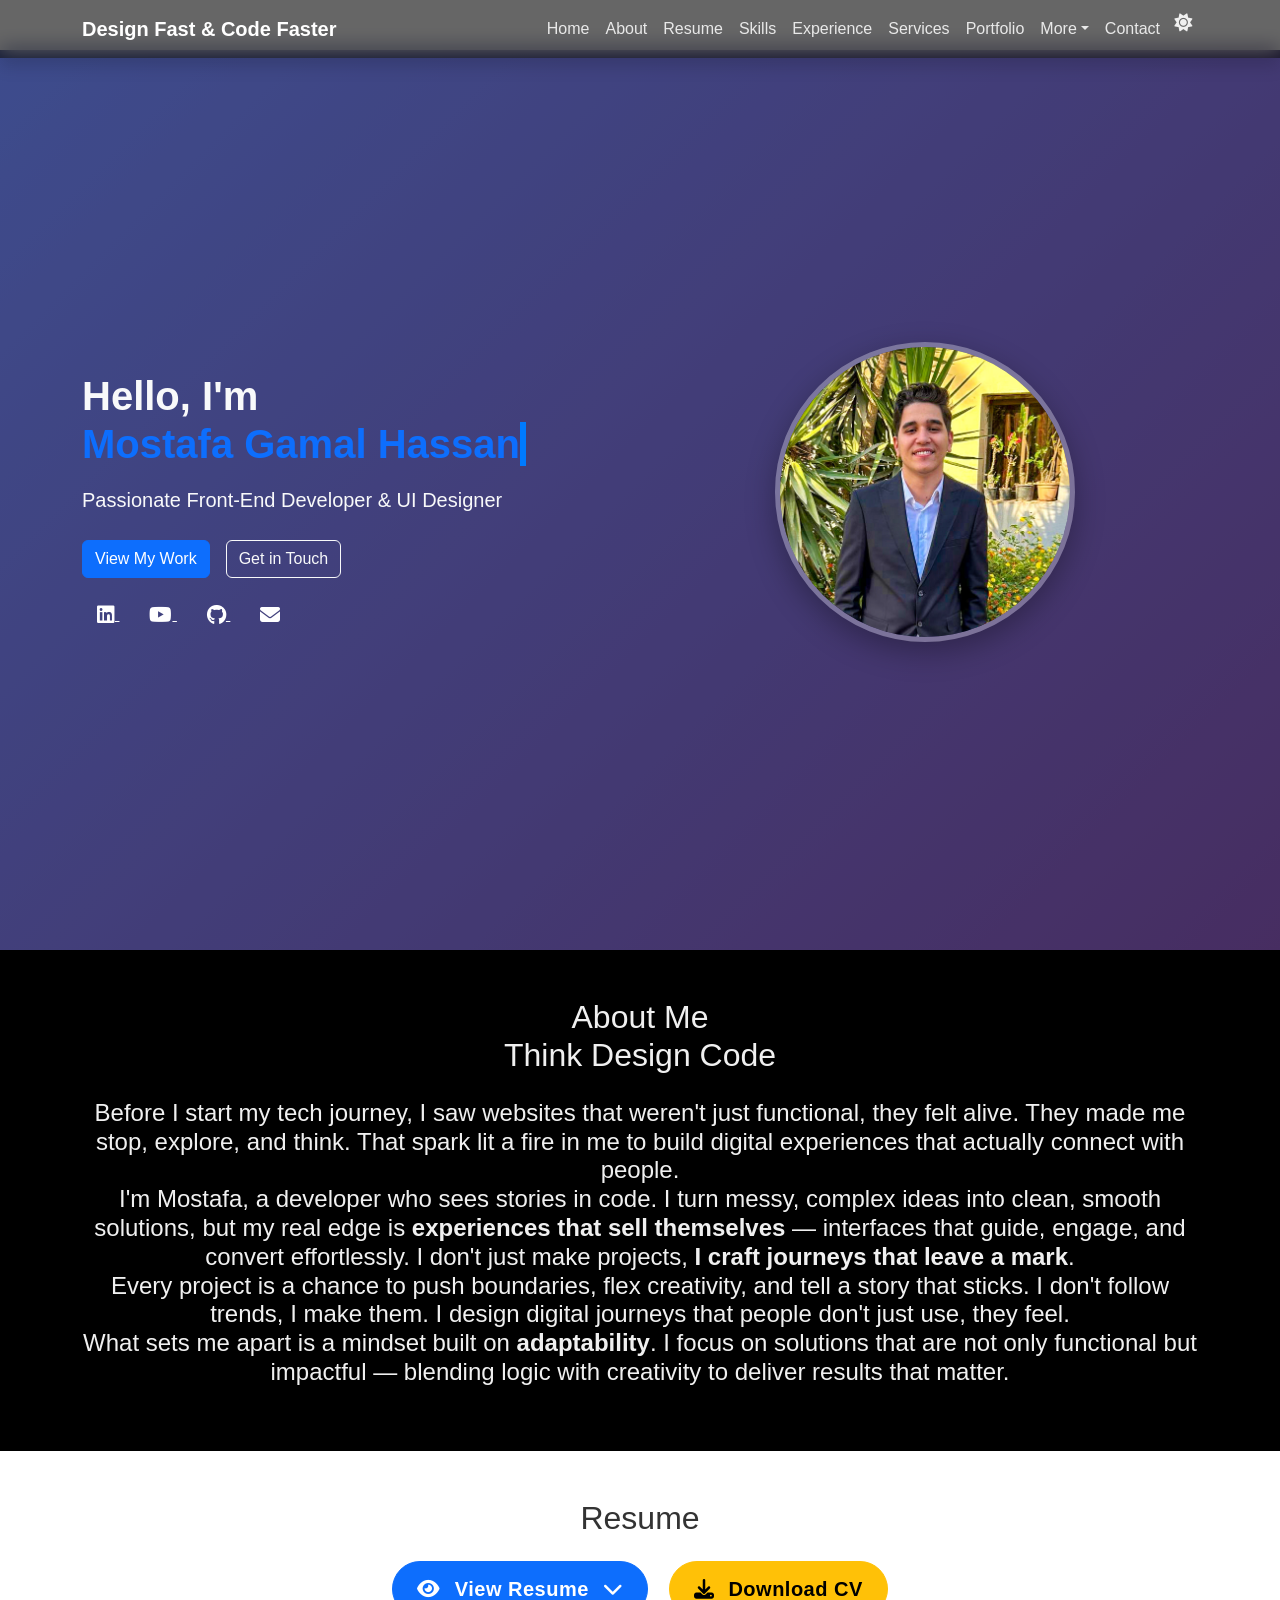
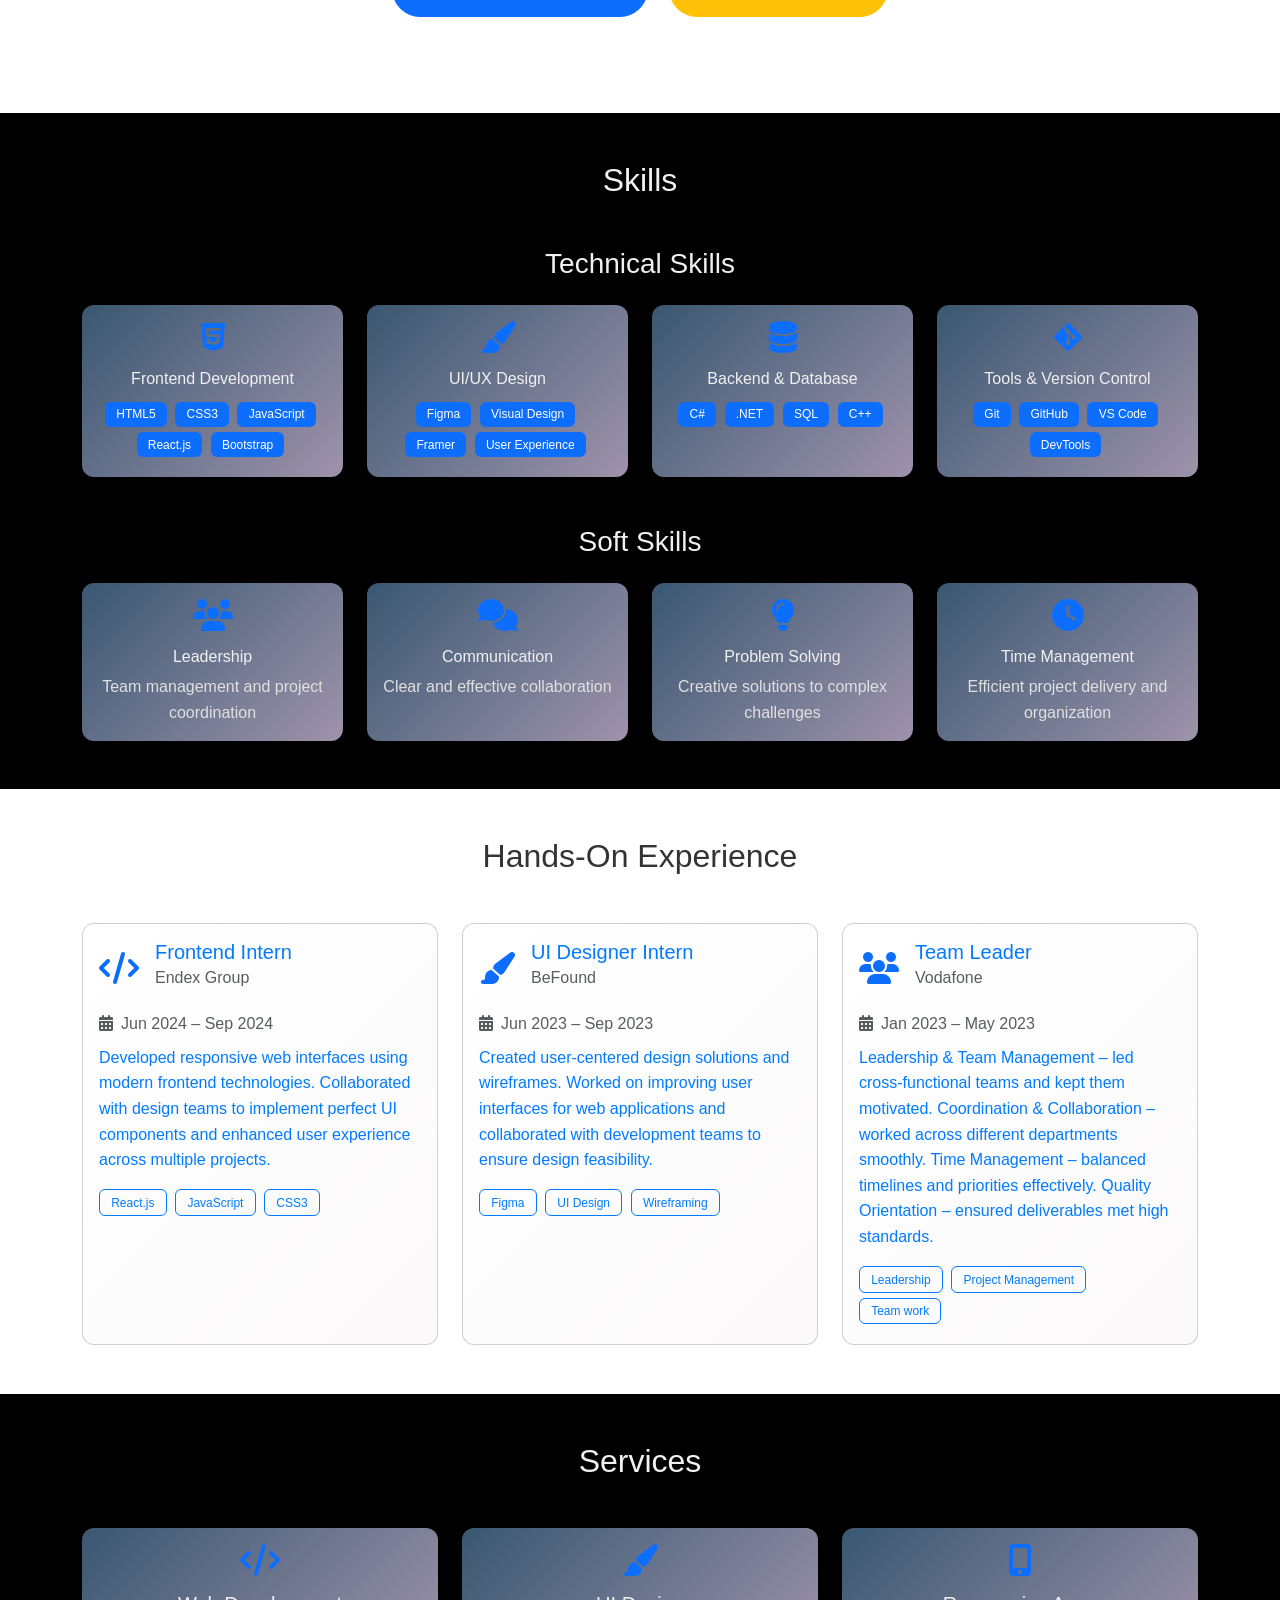
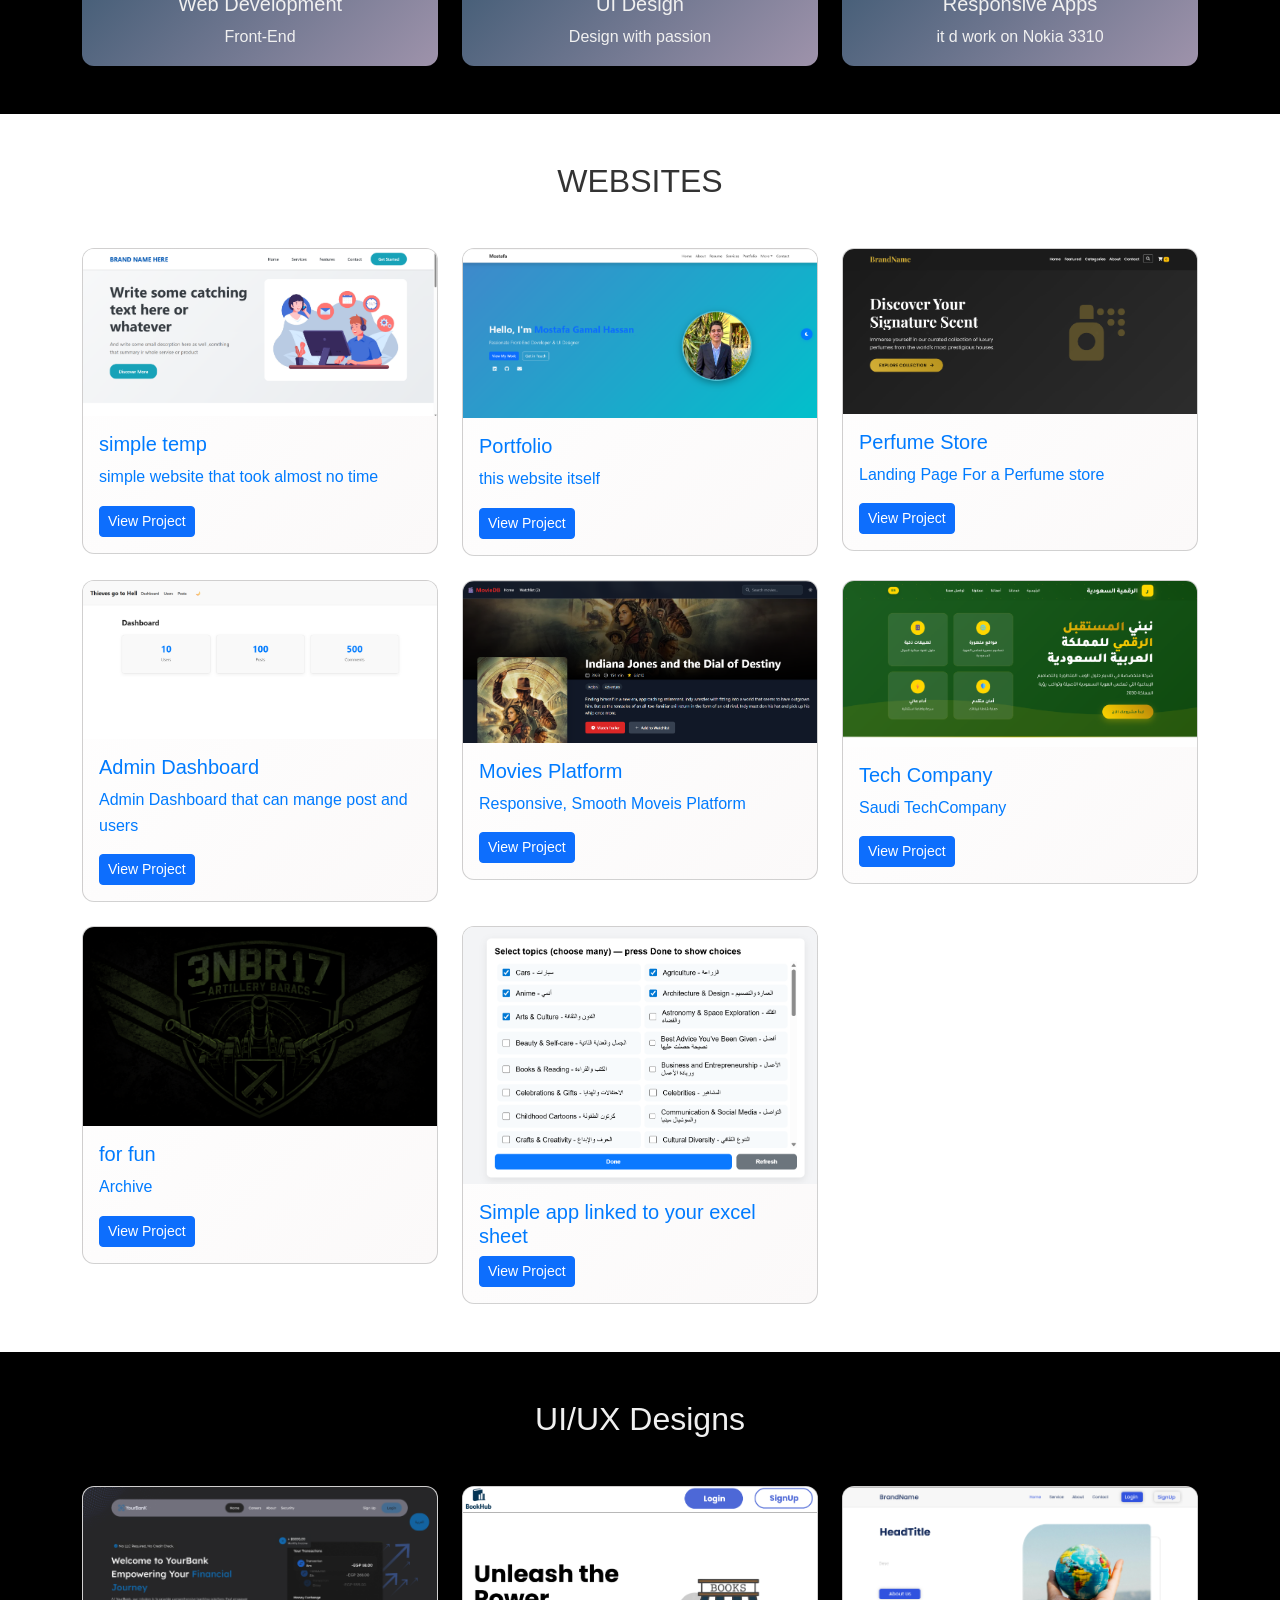
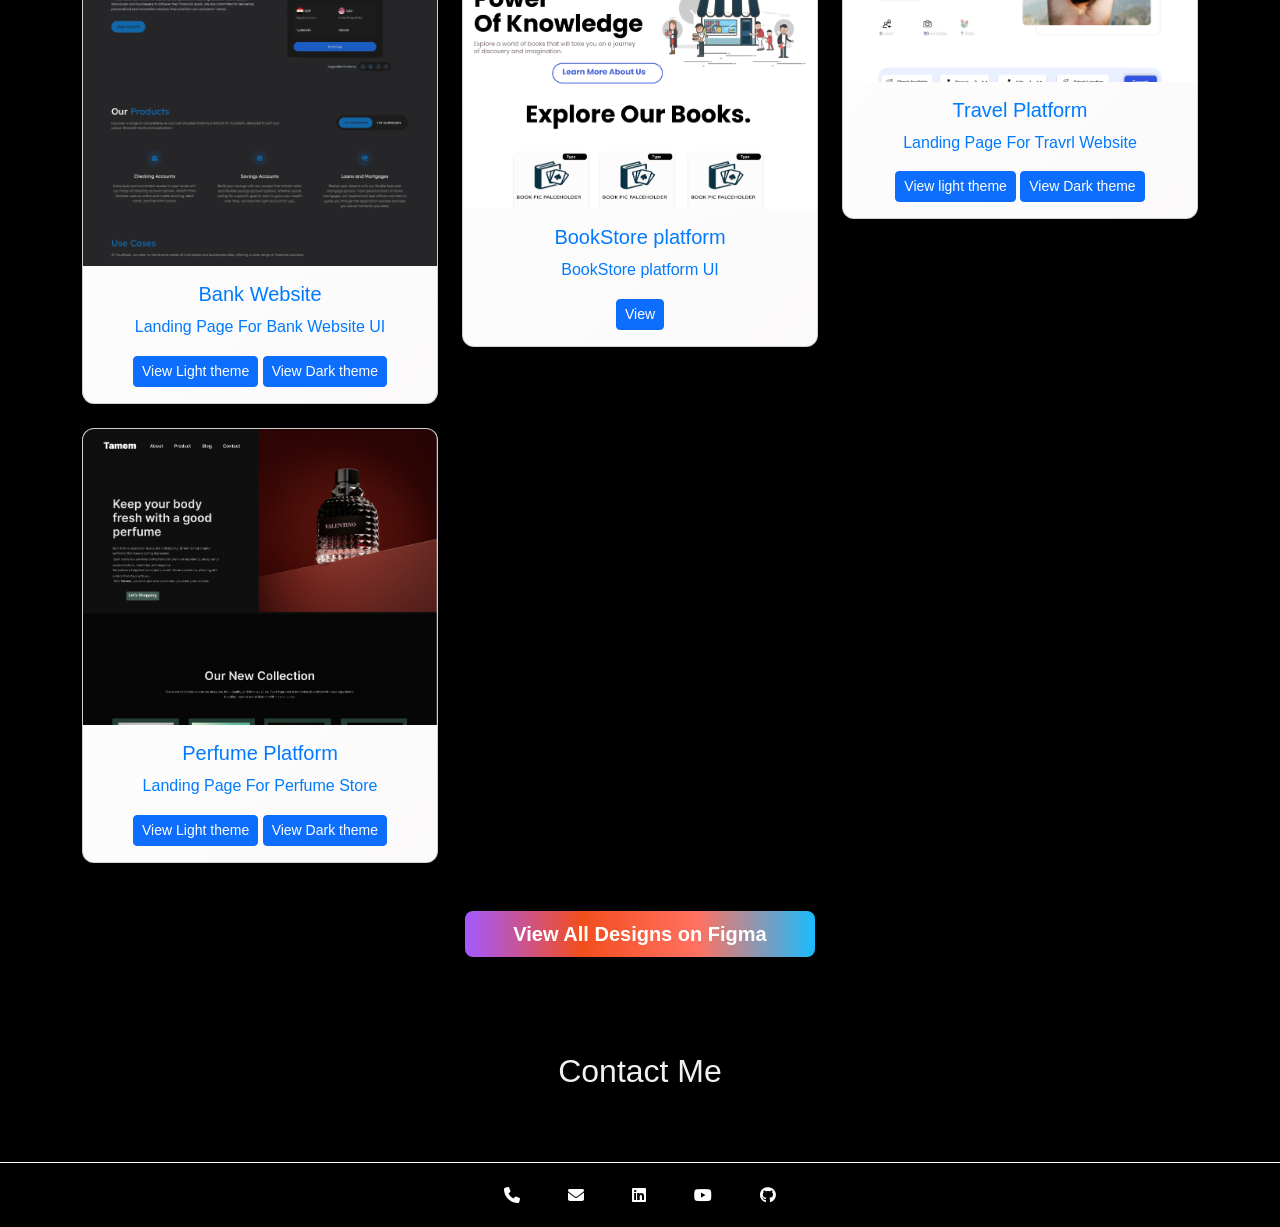
==== Mostafa-Jamal-Protofolio-main/index.html @ 3e289446 "reupload the proj" ====
<!DOCTYPE html>
<html lang="en">
<head>
  <meta charset="UTF-8" />
  <meta name="viewport" content="width=device-width, initial-scale=1" />
  <title>Mostafa Gamal Hassan - Portfolio</title>
  <!-- Bootstrap CSS -->
  <link
    href="https://cdn.jsdelivr.net/npm/bootstrap@5.3.2/dist/css/bootstrap.min.css" rel="stylesheet"/>
  <!-- Font Awesome for icons -->
  <link
    href="https://cdnjs.cloudflare.com/ajax/libs/font-awesome/6.5.0/css/all.min.css" rel="stylesheet"/>
  <link rel="stylesheet" href="style.css">
</head>


<body data-bs-spy="scroll" data-bs-target="#navbar" data-bs-offset="70" data-theme="dark">
  
  
  <!-- Navbar -->
<nav id="navbar" class="navbar navbar-expand-lg navbar-dark bg-dark fixed-top shadow">
    <div class="container">
      <a class="navbar-brand fw-bold" href="#home">Design Fast & Code Faster</a>
      <button class="navbar-toggler" type="button" data-bs-toggle="collapse" data-bs-target="#navmenu">
        <span class="navbar-toggler-icon"></span>
      </button>
      <div class="collapse navbar-collapse" id="navmenu">
        <ul class="navbar-nav ms-auto">
          <li class="nav-item"><a href="#home" class="nav-link">Home</a></li>
          <li class="nav-item"><a href="#about" class="nav-link">About</a></li>
          <li class="nav-item"><a href="#resume" class="nav-link">Resume</a></li>
          <li class="nav-item"><a href="#skills" class="nav-link">Skills</a></li>
          <li class="nav-item"><a href="#experience" class="nav-link">Experience</a></li>
          <li class="nav-item"><a href="#services" class="nav-link">Services</a></li>
          <li class="nav-item"><a href="#portfolio" class="nav-link">Portfolio</a></li>
          <li class="nav-item dropdown">
            <a class="nav-link dropdown-toggle" href="#" id="dropdownMenu" role="button" data-bs-toggle="dropdown">More</a>
            <ul class="dropdown-menu">
              <li><a class="dropdown-item" href="#">Blog</a></li>
              <li><a class="dropdown-item" href="#">Achievements</a></li>
              <li><a class="dropdown-item" href="#">Other</a></li>
            </ul>
          </li>
          <li class="nav-item"><a href="#contact" class="nav-link">Contact</a></li>
          <li class="nav-item">
            <button class="theme-toggle" id="themeToggle" aria-label="Toggle theme">
              <i class="fas fa-sun" id="themeIcon"></i>
            </button>
          </li>
        </ul>
      </div>
    </div>
  </nav>



  <!-- Hero Section -->
  <section id="home" class="d-flex align-items-center text-light hero">
    <div class="container">
      <div class="row align-items-center">
        <div class="col-lg-6 order-lg-1 order-2">
          <h1 class="fw-bold mb-3">
            Hello, I'm <span class="text-primary typewriter">Mostafa Gamal Hassan</span>
          </h1>
          <p class="lead typewriter-subtitle">Passionate Front-End Developer & UI Designer</p>
          <div class="d-flex gap-3 my-4 hero-buttons">
            <a href="#portfolio" class="btn btn-primary">View My Work</a>
            <a href="#contact" class="btn btn-outline-light">Get in Touch</a>
          </div>
          <div class="social-icons">
            <a href="https://www.linkedin.com/in/mostafa-jamal-hassan" target="_blank">
              <i class="fab fa-linkedin fa-lg"></i>
            </a>
            <a href="https://www.youtube.com/playlist?list=PLK8OQ6pk6Mn3rlcYsz8tOrpyJz4BTNKhA" target="_blank">
              <i class="fab fa-youtube fa-lg"></i>
            </a>
            <a href="https://github.com/mostafa7517" target="_blank">
              <i class="fab fa-github fa-lg"></i>
            </a>
            <a href="https://outlook.live.com/mail/0/?deeplink=mail%2F0%2F%3Fnlp%3D0" target="_blank">
              <i class="fas fa-envelope fa-lg"></i>
            </a>
          </div>
        </div>
        <div class="col-lg-6 order-lg-2 order-1 text-center">
          <img src="img/me.jpg" alt="Profile Photo" class="rounded-circle mb-3 profile-img" />
        </div>
      </div>
    </div>
  </section>



  <!-- About Section -->
  <section id="about" class="py-5 bg-dark text-light">
    <div class="container">
      <h2 class="text-center mb-4 fade-in animate-text">About Me<br>Think Design Code</h2>
      <div class="text-center fade-in animate-text stagger-2">
        <p><h4>
          Before I start my tech journey, I saw websites that weren't just functional, they felt alive. They made me stop, explore, and think. That spark lit a fire in me to build digital experiences that actually connect with people.
          <br>
          I'm Mostafa, a developer who sees stories in code. I turn messy, complex ideas into clean, smooth solutions, but my real edge is <strong>experiences that sell themselves</strong> — interfaces that guide, engage, and convert effortlessly. I don't just make projects, <b>I craft journeys that leave a mark</b>.
          <br>
          Every project is a chance to push boundaries, flex creativity, and tell a story that sticks. I don't follow trends, I make them. I design digital journeys that people don't just use, they feel.
          <br>
          What sets me apart is a mindset built on <strong>adaptability</strong>. I focus on solutions that are not only functional but impactful — blending logic with creativity to deliver results that matter.
        </h4></p>
      </div>
    </div>
  </section>


<!-- Resume Section -->
<section id="resume" class="py-5 bg-light-section">
  <div class="container">
    <div class="text-center mb-5">
      <h2 class="fade-in animate-text mb-4">Resume</h2>
      
      <!-- View Resume Button -->
      <button id="resumeToggle" class="btn btn-primary btn-lg resume-toggle-btn me-2">
        <i class="fas fa-eye me-2"></i>
        <span>View Resume</span>
        <i class="fas fa-chevron-down ms-2 toggle-icon"></i>
      </button>

      <!-- Download Resume Button -->
      <a href="-CV.pdf" download="My_CV.pdf" 
         class="btn btn-warning btn-lg resume-toggle-btn ms-2">
        <i class="fas fa-download me-2"></i>
        Download CV
      </a>
    </div>

    <div id="resumeContent" class="resume-content">
      <div class="row">
        <!-- Education -->
        <div class="col-md-6 fade-in-left stagger-1">
          <h4 class="animate-text">Education</h4>
          <p class="animate-text stagger-2">
            <b>B.Sc.</b> in Computer Science 
          </p>
        </div>

        <!-- Experience -->
        <div class="col-md-6 fade-in-right stagger-2">
          <h4 class="animate-text">Experience</h4>
          <ul class="animate-text stagger-3">
            <li><strong>Frontend Intern</strong> — Endex Group (Jun 2024 – Sep 2024)</li>
            <li><strong>UI Designer Intern</strong> — BeFound (Jun 2023 – Sep 2023)</li>
            <li><strong>Team Leader</strong> — Vodafone (Jan 2023 – May 2023)</li>
          </ul>
        </div>
      </div>

      <div class="row mt-4">
        <!-- Projects -->
        <div class="col-md-6 fade-in-left stagger-3">
          <h4 class="animate-text">Projects</h4>
          <ul class="animate-text stagger-4">
            <li>
              <strong>Banking Website & Application</strong> (Frontend Developer) — 
              <span class="text-muted">link</span>
            </li>
            <li>
              <strong>UI Design Projects</strong> — 
              <span class="text-muted">[Project link placeholder]</span>
            </li>
          </ul>
        </div>

        <!-- Certificates -->
        <div class="col-md-6 fade-in-right stagger-4">
          <h4 class="animate-text">Certificates</h4>
          <ul class="animate-text stagger-5">
            <li>HTML, CSS, and JavaScript — Udemy</li>
            <li>Figma UI/UX Design — Udemy</li>
          </ul>
        </div>
      </div>

      <div class="row mt-4">
        <!-- Skills -->
        <div class="col-md-6 fade-in-left stagger-5">
          <h4 class="animate-text">Skills</h4>
          <p class="animate-text stagger-6">
            HTML, CSS, JavaScript, React.js, Bootstrap, Figma, Git, GitHub, C++, C#, SQL, .NET basics
          </p>
        </div>

        <!-- Volunteering -->
        <div class="col-md-6 fade-in-right stagger-6">
          <h4 class="animate-text">Volunteering</h4>
          <ul class="animate-text stagger-7">
            <li>Blood Donation Campaign – Giza (Oct 2023)</li>
            <li>Ramadan Food Box Campaign – Giza (Mar 2023)</li>
          </ul>
        </div>
      </div>

      <div class="row mt-4">
        <!-- Languages -->
        <div class="col-md-12 fade-in">
          <h4 class="animate-text">Languages</h4>
          <p class="animate-text stagger-2">Arabic: Native | English: Fluent</p>
        </div>
      </div>
    </div>
  </div>
</section>



  <!-- Skills Section -->
  <section id="skills" class="py-5 bg-dark text-light">
    <div class="container">
      <h2 class="text-center mb-5 fade-in animate-text">Skills</h2>
      
      <!-- Technical Skills -->
      <div class="row mb-5">
        <div class="col-12">
          <h3 class="text-center mb-4 fade-in animate-text stagger-1">Technical Skills</h3>
          <div class="row g-4">
            <!-- Frontend Development -->
            <div class="col-md-6 col-lg-3">
              <div class="card service-card h-100 text-center stagger-1">
                <div class="card-body">
                  <i class="fab fa-html5 fa-2x mb-3 text-primary"></i>
                  <h6 class="card-title">Frontend Development</h6>
                  <div class="skill-tags">
                    <span class="badge bg-primary me-1 mb-1">HTML5</span>
                    <span class="badge bg-primary me-1 mb-1">CSS3</span>
                    <span class="badge bg-primary me-1 mb-1">JavaScript</span>
                    <span class="badge bg-primary me-1 mb-1">React.js</span>
                    <span class="badge bg-primary me-1 mb-1">Bootstrap</span>
                  </div>
                </div>
              </div>
            </div>
            
            <!-- UI/UX Design -->
            <div class="col-md-6 col-lg-3">
              <div class="card service-card h-100 text-center stagger-2">
                <div class="card-body">
                  <i class="fas fa-paint-brush fa-2x mb-3 text-primary"></i>
                  <h6 class="card-title">UI/UX Design</h6>
                  <div class="skill-tags">
                    <span class="badge bg-primary me-1 mb-1">Figma</span>
                    <span class="badge bg-primary me-1 mb-1">Visual Design</span>
                    <span class="badge bg-primary me-1 mb-1">Framer</span>
                    <span class="badge bg-primary me-1 mb-1">User Experience</span>
                  </div>
                </div>
              </div>
            </div>
            
            <!-- Backend & Database -->
            <div class="col-md-6 col-lg-3">
              <div class="card service-card h-100 text-center stagger-3">
                <div class="card-body">
                  <i class="fas fa-database fa-2x mb-3 text-primary"></i>
                  <h6 class="card-title">Backend & Database</h6>
                  <div class="skill-tags">
                    <span class="badge bg-primary me-1 mb-1">C#</span>
                    <span class="badge bg-primary me-1 mb-1">.NET</span>
                    <span class="badge bg-primary me-1 mb-1">SQL</span>
                    <span class="badge bg-primary me-1 mb-1">C++</span>
                  </div>
                </div>
              </div>
            </div>
            
            <!-- Tools & Version Control -->
            <div class="col-md-6 col-lg-3">
              <div class="card service-card h-100 text-center stagger-4">
                <div class="card-body">
                  <i class="fab fa-git-alt fa-2x mb-3 text-primary"></i>
                  <h6 class="card-title">Tools & Version Control</h6>
                  <div class="skill-tags">
                    <span class="badge bg-primary me-1 mb-1">Git</span>
                    <span class="badge bg-primary me-1 mb-1">GitHub</span>
                    <span class="badge bg-primary me-1 mb-1">VS Code</span>
                    <span class="badge bg-primary me-1 mb-1">DevTools</span>
                  </div>
                </div>
              </div>
            </div>
          </div>
        </div>
      </div>


      <!-- Soft Skills -->
      <div class="row">
        <div class="col-12">
          <h3 class="text-center mb-4 fade-in animate-text stagger-2">Soft Skills</h3>
          <div class="row g-4">
            <div class="col-md-6 col-lg-3">
              <div class="card service-card h-100 text-center stagger-5">
                <div class="card-body">
                  <i class="fas fa-users fa-2x mb-3 text-primary"></i>
                  <h6 class="card-title">Leadership</h6>
                  <p class="card-text text-muted">Team management and project coordination</p>
                </div>
              </div>
            </div>
            
            <div class="col-md-6 col-lg-3">
              <div class="card service-card h-100 text-center stagger-6">
                <div class="card-body">
                  <i class="fas fa-comments fa-2x mb-3 text-primary"></i>
                  <h6 class="card-title">Communication</h6>
                  <p class="card-text text-muted">Clear and effective collaboration</p>
                </div>
              </div>
            </div>
            
            <div class="col-md-6 col-lg-3">
              <div class="card service-card h-100 text-center stagger-7">
                <div class="card-body">
                  <i class="fas fa-lightbulb fa-2x mb-3 text-primary"></i>
                  <h6 class="card-title">Problem Solving</h6>
                  <p class="card-text text-muted">Creative solutions to complex challenges</p>
                </div>
              </div>
            </div>
            
            <div class="col-md-6 col-lg-3">
              <div class="card service-card h-100 text-center stagger-8">
                <div class="card-body">
                  <i class="fas fa-clock fa-2x mb-3 text-primary"></i>
                  <h6 class="card-title">Time Management</h6>
                  <p class="card-text text-muted">Efficient project delivery and organization</p>
                </div>
              </div>
            </div>
          </div>
        </div>
      </div>
    </div>
  </section>


  <!-- Experience Section -->
  <section id="experience" class="py-5 bg-light-section">
    <div class="container">
      <h2 class="text-center mb-5 fade-in animate-text">Hands-On Experience</h2>
      <div class="row g-4">

        <!-- Frontend Intern Experience -->
        <div class="col-lg-4">
          <div class="card portfolio-card h-100 stagger-1">
            <div class="card-body">
              <div class="d-flex align-items-center mb-3">
                <i class="fas fa-code fa-2x text-primary me-3"></i>
                <div>
                  <h5 class="card-title mb-1">Frontend Intern</h5>
                  <h6 class="text-muted">Endex Group</h6>
                </div>
              </div>
              <p class="text-muted mb-2"><i class="fas fa-calendar-alt me-2"></i>Jun 2024 – Sep 2024</p>
              <p class="card-text">Developed responsive web interfaces using modern frontend technologies. Collaborated with design teams to implement perfect UI components and enhanced user experience across multiple projects.</p>
              <div class="skill-tags">
                <span class="badge bg-outline-primary me-1 mb-1">React.js</span>
                <span class="badge bg-outline-primary me-1 mb-1">JavaScript</span>
                <span class="badge bg-outline-primary me-1 mb-1">CSS3</span>
              </div>
            </div>
          </div>
        </div>

        <!-- UI Designer Intern Experience -->
        <div class="col-lg-4">
          <div class="card portfolio-card h-100 stagger-2">
            <div class="card-body">
              <div class="d-flex align-items-center mb-3">
                <i class="fas fa-paint-brush fa-2x text-primary me-3"></i>
                <div>
                  <h5 class="card-title mb-1">UI Designer Intern</h5>
                  <h6 class="text-muted">BeFound</h6>
                </div>
              </div>
              <p class="text-muted mb-2"><i class="fas fa-calendar-alt me-2"></i>Jun 2023 – Sep 2023</p>
              <p class="card-text">Created user-centered design solutions and wireframes. Worked on improving user interfaces for web applications and collaborated with development teams to ensure design feasibility.</p>
              <div class="skill-tags">
                <span class="badge bg-outline-primary me-1 mb-1">Figma</span>
                <span class="badge bg-outline-primary me-1 mb-1">UI Design</span>
                <span class="badge bg-outline-primary me-1 mb-1">Wireframing</span>
              </div>
            </div>
          </div>
        </div>

        <!-- Team Leader Experience -->
        <div class="col-lg-4">
          <div class="card portfolio-card h-100 stagger-3">
            <div class="card-body">
              <div class="d-flex align-items-center mb-3">
                <i class="fas fa-users fa-2x text-primary me-3"></i>
                <div>
                  <h5 class="card-title mb-1">Team Leader</h5>
                  <h6 class="text-muted">Vodafone</h6>
                </div>
              </div>
              <p class="text-muted mb-2"><i class="fas fa-calendar-alt me-2"></i>Jan 2023 – May 2023</p>
              <p class="card-text">Leadership & Team Management – led cross-functional teams and kept them motivated.
                  Coordination & Collaboration – worked across different departments smoothly.
                  Time Management – balanced timelines and priorities effectively.
                  Quality Orientation – ensured deliverables met high standards.</p>
              <div class="skill-tags">
                <span class="badge bg-outline-primary me-1 mb-1">Leadership</span>
                <span class="badge bg-outline-primary me-1 mb-1">Project Management</span>
                <span class="badge bg-outline-primary me-1 mb-1">Team work</span>
              </div>
            </div>
          </div>
        </div>
      </div>
    </div>
  </section>



  <!-- Services Section -->
  <section id="services" class="py-5 bg-dark text-light">
    <div class="container">
      <h2 class="text-center mb-5 fade-in animate-text">Services</h2>
      <div class="row g-4">
        <div class="col-md-4">
          <div class="card service-card h-100 text-center stagger-1">
            <div class="card-body">
              <i class="fas fa-code fa-2x mb-3 text-primary"></i>
              <h5 class="card-title">Web Development</h5>
              <p class="card-text">Front-End</p>
            </div>
          </div>
        </div>
        <div class="col-md-4">
          <div class="card service-card h-100 text-center stagger-2">
            <div class="card-body">
              <i class="fas fa-paint-brush fa-2x mb-3 text-primary"></i>
              <h5 class="card-title">UI Design</h5>
              <p class="card-text">Design with passion</p>
            </div>
          </div>
        </div>
        <div class="col-md-4">
          <div class="card service-card h-100 text-center stagger-3">
            <div class="card-body">
              <i class="fas fa-mobile-alt fa-2x mb-3 text-primary"></i>
              <h5 class="card-title">Responsive Apps</h5>
              <p class="card-text">it d work on Nokia 3310</p>
            </div>
          </div>
        </div>
      </div>
    </div>
  </section>



  <!-- Portfolio Section -->
  <section id="portfolio" class="py-5 bg-light-section">
    <div class="container">
      <h2 class="text-center mb-5 fade-in animate-text">WEBSITES</h2>
      <div class="row g-4">
        <div class="col-md-4">
          <div class="card portfolio-card stagger-1">
            <img src="img/WebsiteTemp.png" class="card-img-top" alt="Project" />
            <div class="card-body">
              <h5 class="card-title">simple temp</h5>
              <p class="card-text">simple website that took almost no time</p>
              <a href="WebsiteTemp/WebsiteTemp.html" target="_blank" class="btn btn-sm btn-primary">View Project</a>
            </div>
          </div>
        </div>
        <div class="col-md-4">
          <div class="card portfolio-card stagger-2">
            <img src="img/Protofolio.png" class="card-img-top" alt="Project" />
            <div class="card-body">
              <h5 class="card-title">Portfolio</h5>
              <p class="card-text">this website itself</p>
              <a href="index.html" target="_blank" class="btn btn-sm btn-primary">View Project</a>
            </div>
          </div>
        </div>
         <div class="col-md-4">
          <div class="card portfolio-card stagger-3">
            <img src="img/Perfume.png" class="card-img-top" alt="Project" />
            <div class="card-body">
              <h5 class="card-title">Perfume Store</h5>
              <p class="card-text">Landing Page For a Perfume store</p>
              <a href="Perfume Landing Page/Perfume.html" class="btn btn-sm btn-primary">View Project</a>
            </div>
          </div>
        </div> 
          <div class="col-md-4">
            <div class="card portfolio-card stagger-3">
              <img src="img/AdminDashboard.png" class="card-img-top" alt="Project" />
              <div class="card-body">
               <h5 class="card-title">Admin Dashboard</h5>
              <p class="card-text">Admin Dashboard that can mange post and users </p>
              <a href="AdminDashboard/AdminDashboard-Posts-Users.html" class="btn btn-sm btn-primary">View Project</a>
            </div>
          </div>
        </div> 
         <div class="col-md-4">
          <div class="card portfolio-card stagger-1">
            <img src="img/MoviesPlatform.png" class="card-img-top" alt="Project" />
            <div class="card-body">
              <h5 class="card-title">Movies Platform</h5>
              <p class="card-text">Responsive, Smooth Moveis Platform</p>
              <a href="Movie Platform/Movies.html" target="_blank" class="btn btn-sm btn-primary">View Project</a>
            </div>
          </div>
        </div> 
                <div class="col-md-4">
          <div class="card portfolio-card stagger-2">
            <img src="img/TechCompanyWebsite.png" class="card-img-top" alt="Project" />
            <div class="card-body">
              <h5 class="card-title">Tech Company</h5>
              <p class="card-text">Saudi TechCompany </p>
              <a href="TechCompanyWebsite/TechCompanyWebsite.html" target="_blank" class="btn btn-sm btn-primary">View Project</a>
            </div>
          </div>
        </div>
        <div class="col-md-4">
          <div class="card portfolio-card stagger-2">
            <img src="img/3nbr17.png" class="card-img-top" alt="Project" />
            <div class="card-body">
              <h5 class="card-title">for fun</h5>
              <p class="card-text">Archive </p>
              <a href="3nbr 17/3nbr.html" target="_blank" class="btn btn-sm btn-primary">View Project</a>
            </div>
          </div>
        </div>
        <div class="col-md-4">
          <div class="card portfolio-card stagger-1">
            <img src="img/Tobic_pic.png" class="card-img-top" alt="Project" />
            <div class="card-body">
              <h5 class="card-title">Simple app linked to your excel sheet</h5>
              <a href="simple tobic choose site/simple pic site.html" target="_blank" class="btn btn-sm btn-primary">View Project</a>
            </div>
          </div>
        </div> 
      </div>
    </div>
  </section>



    <!-- UI/UX Section -->
  <section id="uiux" class="py-5 bg-dark text-light">
    <div class="container">
      <h2 class="text-center mb-5 fade-in animate-text">UI/UX Designs</h2>
      <div class="row g-4">
        <div class="col-md-4">
          <div class="card portfolio-card stagger-1">
            <img src="img/DarkBank.png" class="card-img-top" alt="UI Projects" />
            <div class="card-body text-center">
              <h5 class="card-title">Bank Website</h5>
              <p class="card-text">Landing Page For Bank Website UI</p>
              <a href="UI/Bank light Mode Landing Page.pdf" 
                 target="_blank" 
                 class="btn btn-sm btn-primary">
                View Light theme
              </a>
              <a href="UI/Bank Dark Mode Landing Page.pdf" 
                 target="_blank" 
                 class="btn btn-sm btn-primary">
                View Dark theme
              </a>
            </div>
          </div>
        </div>

        <div class="col-md-4">
          <div class="card portfolio-card stagger-1">
            <img src="img/BookStore3.png" class="card-img-top" alt="UI Projects" />
            <div class="card-body text-center">
              <h5 class="card-title">BookStore platform  </h5>
              <p class="card-text">BookStore platform UI </p>
              <a href="UI/Book Store Landing Page.pdf" 
                 target="_blank" 
                 class="btn btn-sm btn-primary">
                View 
              </a>
            </div>
          </div>
        </div>

        <div class="col-md-4">
          <div class="card portfolio-card stagger-1">
            <img src="img/Travel .png" class="card-img-top" alt="UI Projects" />
            <div class="card-body text-center">
              <h5 class="card-title">Travel Platform </h5>
              <p class="card-text">Landing Page For Travrl Website </p>
              <a href="UI/Travel Platform Landing Page.pdf" 
                 target="_blank" 
                 class="btn btn-sm btn-primary">
                View light theme
              </a>
              <a href="UI/Travel Platform Landing Page Dark.pdf" 
                 target="_blank" 
                 class="btn btn-sm btn-primary">
                View Dark theme
              </a>
            </div>
          </div>
        </div>

                <div class="col-md-4">
          <div class="card portfolio-card stagger-1">
            <img src="img/Perfume Dark.png" class="card-img-top" alt="UI Projects" />
            <div class="card-body text-center">
              <h5 class="card-title">Perfume Platform  </h5>
              <p class="card-text">Landing Page For Perfume Store </p>
              <a href="UI/Perfume Landing Page.pdf" 
                 target="_blank" 
                 class="btn btn-sm btn-primary">
                View Light theme
              </a>
              <a href="UI/Perfume Landing Page Daek.pdf" 
                 target="_blank" 
                 class="btn btn-sm btn-primary">
                View Dark theme
              </a>
            </div>
          </div>
        </div>
        
<div class="text-center mt-5">
  <a href="https://www.figma.com/design/O9BG7I8iox1VuYgNOMCr6v/protofolio?node-id=0-1&t=dG2rlEj0ox83q4Sg-1" 
     target="_blank" 
     class="btn btn-lg px-5 figma-btn">
    View All Designs on Figma
  </a>
</div>
    </div>
  </section>


  <!-- Contact Section -->
  <section id="contact" class="py-5 bg-dark text-light">
    <div class="container">
      <h2 class="text-center mb-4 fade-in animate-text">Contact Me</h2>
    </div>
  </section>


  <!-- Footer -->
  <footer class="footer bg-dark text-light py-3">
    <div class="container d-flex justify-content-center gap-4">
      <a href="https://wa.me/qr/7N5U4WDGU3A3I1" target="_blank" class="footer-icon">
        <i class="fas fa-phone"></i>
      </a>
      <a href="https://outlook.live.com/mail/0/?deeplink=mail%2F0%2F%3Fnlp%3D0" target="_blank" class="footer-icon">
        <i class="fas fa-envelope"></i>
      </a>
      <a href="https://www.linkedin.com/in/mostafa-jamal-hassan" target="_blank" class="footer-icon">
        <i class="fab fa-linkedin"></i>
      </a>
      <a href="https://www.youtube.com/playlist?list=PLK8OQ6pk6Mn3rlcYsz8tOrpyJz4BTNKhA" target="_blank" class="footer-icon">
        <i class="fab fa-youtube"></i>
        </a>
      <a href="https://github.com/mostafa7517" target="_blank" class="footer-icon">
        <i class="fab fa-github"></i>
      </a>
    </div>
  </footer>

  <!-- Bootstrap JS -->
  <script src="https://cdn.jsdelivr.net/npm/bootstrap@5.3.2/dist/js/bootstrap.bundle.min.js"></script>
  <script src="script.js"></script>
</body>
</html>
---- Mostafa-Jamal-Protofolio-main/style.css ----
/* ===== CSS VARIABLES ===== */
:root {
  --primary-color: #007bff;
  --dark-bg: #000000;
  --light-bg: #ffffff;
  --card-bg: linear-gradient(135deg, #5783aaa9 0%, #d8c8e9bb 100%);
  --card-bg-light: #f8f9fa;
  --text-color: #f0f0f0;
  --text-color-light: #333333;
  --text-muted: #bbbbbb;
  --text-muted-light: #666666;
  --hover-shadow: 0 15px 35px rgba(0, 123, 255, 0.25);
  --hover-shadow-light: 0 10px 25px rgba(0, 0, 0, 0.15);
  --card-border-radius: 12px;
  --transition-smooth: all 0.3s cubic-bezier(0.4, 0, 0.2, 1);
  --transition-bounce: all 0.4s cubic-bezier(0.68, -0.55, 0.265, 1.55);
}

/* Light theme overrides */
[data-theme="light"] {
  --dark-bg: #ffffff;
  --card-bg: #f8f9fa;
  --text-color: #333333;
  --text-muted: #666666;
}

/* ===== BASE ===== */
body {
  font-family: "Segoe UI", Tahoma, Geneva, Verdana, sans-serif;
  line-height: 1.6;
  scroll-behavior: smooth;
}

/* ===== NAVBAR ===== */
#navbar {
  position: fixed !important;
  top: 0 !important;
  left: 0 !important;
  width: 100% !important;
  z-index: 99999 !important;
}

/* Default navbar (dark mode) */
[data-theme="dark"] #navbar {
  background: rgba(0, 0, 0, 0.6) !important;
  backdrop-filter: blur(10px);
  -webkit-backdrop-filter: blur(10px);
  color: #fff;
  transition: background 0.3s ease;
}
[data-theme="dark"] #navbar.scrolled {
  background: rgba(0, 0, 0, 0.9) !important;
}

/* Light mode navbar */
[data-theme="light"] #navbar {
  background: rgba(255, 255, 255, 0.6) !important;
  backdrop-filter: blur(10px);
  -webkit-backdrop-filter: blur(10px);
  color: #000;
  transition: background 0.3s ease;
}
[data-theme="light"] #navbar.scrolled {
  background: rgba(255, 255, 255, 0.9) !important;
}

/* Navbar links */
.navbar-dark .navbar-nav .nav-link {
  color: rgba(255, 255, 255, 0.85) !important;
}
.navbar-dark .navbar-nav .nav-link:hover {
  color: var(--primary-color) !important;
}
[data-theme="light"] .navbar-dark {
  background-color: #ffffff !important;
}
[data-theme="light"] .navbar-dark .navbar-nav .nav-link,
[data-theme="light"] .navbar-dark .navbar-brand {
  color: #333333 !important;
}
[data-theme="light"] .navbar-dark .dropdown-menu {
  background-color: #f8f9fa;
  border: 1px solid #ddd;
}
[data-theme="light"] .navbar-dark .dropdown-item {
  color: #333333;
}
[data-theme="light"] .navbar-dark .dropdown-item:hover {
  background-color: #e9ecef;
  color: var(--primary-color);
}

/* ===== THEME TOGGLE ===== */
.theme-toggle {
  background: transparent;
  border: none;
  color: inherit;
  font-size: 18px;
  cursor: pointer;
}
.theme-toggle:hover {
  color: var(--primary-color);
}

/* ===== HERO SECTION ===== */
.hero {
  min-height: 100vh;
  background: linear-gradient(135deg, #667eea 0%, #764ba2 100%);
  position: relative;
  overflow: hidden;
  z-index: 1;
  margin-top: 50px;
}
[data-theme="light"] .hero {
  background: linear-gradient(135deg, #4facfe 0%, #00f2fe 100%);
}
.hero::before {
  content: "";
  position: absolute;
  inset: 0;
  background: rgba(0, 0, 0, 0.4);
  z-index: 2;
}
[data-theme="light"] .hero::before {
  background: rgba(0, 0, 0, 0.2);
}
.hero .container {
  position: relative;
  z-index: 3;
}
.profile-img {
  width: 300px;
  height: 300px;
  object-fit: cover;
  border: 5px solid rgba(255, 255, 255, 0.3);
  box-shadow: 0 10px 30px rgba(0, 0, 0, 0.3);
  opacity: 0;
  transform: scale(0.8);
  animation: profileFadeIn 1s ease-out 0.5s forwards;
}
@keyframes profileFadeIn {
  to {
    opacity: 1;
    transform: scale(1);
  }
}

.typewriter {
  overflow: hidden;
  border-right: 0.15em solid var(--primary-color);
  white-space: nowrap;
  margin: 0 auto;
  animation: typing 3s steps(40, end), blink-caret 0.75s step-end infinite;
}
.typewriter-subtitle {
  overflow: hidden;
  white-space: nowrap;
  margin: 0 auto;
  opacity: 0;
  animation: typing-subtitle 2s steps(30, end) 2s forwards;
}
@keyframes typing {
  from { width: 0; }
  to { width: 100%; }
}
@keyframes typing-subtitle {
  from { width: 0; opacity: 1; }
  to { width: 100%; opacity: 1; }
}
@keyframes blink-caret {
  from, to { border-color: transparent; }
  50% { border-color: var(--primary-color); }
}

.hero-buttons {
  opacity: 0;
  transform: translateY(20px);
  animation: fadeInUp 1s ease-out 1.5s forwards;
}
.social-icons {
  opacity: 0;
  transform: translateY(20px);
  animation: fadeInUp 1s ease-out 2s forwards;
}
.social-icons a {
  color: white;
  margin: 0 15px;
  transition: all 0.3s ease;
}
.social-icons a:hover {
  color: var(--primary-color);
  transform: translateY(-3px);
}
@keyframes fadeInUp {
  to {
    opacity: 1;
    transform: translateY(0);
  }
}

/* ===== ENTRANCE ANIMATIONS ===== */
.fade-in,
.fade-in-left,
.fade-in-right,
section {
  opacity: 0;
  transition: opacity 0.8s ease, transform 0.8s ease;
}
.fade-in {
  transform: translateY(30px);
}
.fade-in-left {
  transform: translateX(-50px);
}
.fade-in-right {
  transform: translateX(50px);
}
.visible {
  opacity: 1 !important;
  transform: translate(0, 0) !important;
}

/* ===== RESUME SECTION ===== */
.resume-toggle-btn {
  position: relative;
  overflow: hidden;
  transition: var(--transition-smooth);
  padding: 12px 24px;
  border-radius: 50px;
  font-weight: 600;
  letter-spacing: 0.5px;
}

.resume-toggle-btn:hover {
  transform: translateY(-2px);
  box-shadow: 0 8px 25px rgba(0, 123, 255, 0.3);
}

.resume-toggle-btn .toggle-icon {
  transition: transform 0.3s ease;
}

.resume-toggle-btn.expanded .toggle-icon {
  transform: rotate(180deg);
}

.resume-content {
  max-height: 0;
  overflow: hidden;
  transition: max-height 0.6s ease-in-out, opacity 0.3s ease;
  opacity: 0;
}

.resume-content.show {
  max-height: 2000px;
  opacity: 1;
  margin-top: 2rem;
}

.resume-content .row {
  transform: translateY(20px);
  opacity: 0;
  transition: all 0.4s ease;
}

.resume-content.show .row {
  transform: translateY(0);
  opacity: 1;
}

.resume-content.show .row:nth-child(1) { transition-delay: 0.1s; }
.resume-content.show .row:nth-child(2) { transition-delay: 0.2s; }
.resume-content.show .row:nth-child(3) { transition-delay: 0.3s; }

/* ===== SECTION STYLES ===== */
.bg-dark {
  background-color: var(--dark-bg) !important;
  color: var(--text-color) !important;
  position: relative;
  z-index: 2;
}

.bg-light-section {
  background-color: var(--light-bg);
  color: var(--text-color-light);
  position: relative;
  z-index: 2;
}

[data-theme="light"] .bg-dark {
  background-color: var(--dark-bg) !important;
  color: var(--text-color) !important;
}

section {
  opacity: 0;
  transform: translateY(30px);
  transition: opacity 0.8s ease, transform 0.8s ease;
  will-change: opacity, transform;
}

section.visible {
  opacity: 1;
  transform: translateY(0);
}

/* ===== ENHANCED CARD STYLES ===== */
.service-card {
  background: var(--card-bg);
  border: none;
  border-radius: var(--card-border-radius);
  transition: var(--transition-smooth);
  opacity: 0;
  transform: translateY(30px);
  color: var(--text-color);
  position: relative;
  overflow: hidden;
  cursor: pointer;
}

/* Card glow effect */
.service-card::before {
  content: '';
  position: absolute;
  top: 0;
  left: -100%;
  width: 100%;
  height: 100%;
  background: linear-gradient(90deg, transparent, rgba(185, 215, 246, 0.34), transparent);
  transition: left 0.5s;
  z-index: 1;
}

.service-card:hover::before {
  left: 100%;
}

.service-card .card-body {
  position: relative;
  z-index: 2;
  transition: var(--transition-smooth);
}

.service-card.visible {
  opacity: 1;
  transform: translateY(0);
  transition: opacity 0.8s ease, transform 0.8s ease;
}

/* Enhanced hover effects */
.service-card:hover {
  transform: translateY(-12px) scale(1.02);
  box-shadow: var(--hover-shadow);
  border: 1px solid rgba(0, 123, 255, 0.2);
}

.service-card:hover .card-body {
  transform: scale(1.03);
}

/* Icon animation on hover */
.service-card i {
  transition: var(--transition-bounce);
}

.service-card:hover i {
  transform: scale(1.2) rotate(5deg);
  color: var(--primary-color) !important;
}

/* Light theme service cards */
[data-theme="light"] .service-card {
  background: var(--card-bg-light);
  color: var(--text-color-light);
  border: 1px solid #e9ecef;
  box-shadow: 0 2px 10px rgba(0, 0, 0, 0.08);
}

[data-theme="light"] .service-card:hover {
  box-shadow: var(--hover-shadow-light);
  border-color: rgba(0, 123, 255, 0.3);
}

[data-theme="dark"] .service-card .text-muted {
  color: #e0e0e0 !important;
}

[data-theme="light"] .service-card .text-muted {
  color: var(--text-muted-light) !important;
}

/* ===== PORTFOLIO CARDS ===== */
.portfolio-card {
  transition: var(--transition-smooth);
  opacity: 0;
  transform: scale(0.95);
  background: linear-gradient(135deg, #ffffff 0%, #fbf9f9 100%);
  color: #007bff;
  border-radius: var(--card-border-radius);
  overflow: hidden;
  position: relative;
  cursor: pointer;
}

/* Image overlay effect */
.portfolio-card .card-img-top {
  transition: var(--transition-smooth);
  position: relative;
}

.portfolio-card::after {
  content: '';
  position: absolute;
  top: 0;
  left: 0;
  right: 0;
  bottom: 0;
  background: linear-gradient(45deg, rgba(255, 255, 255, 0.8), rgba(153, 89, 195, 0.8));
  opacity: 0;
  transition: var(--transition-smooth);
  z-index: 1;
  pointer-events: none;
}

.portfolio-card:hover::after {
  opacity: 1;
}

.portfolio-card:hover .card-img-top {
  transform: scale(1.1);
}

.portfolio-card .card-body {
  position: relative;
  z-index: 2;
  transition: var(--transition-smooth);
}

[data-theme="light"] .portfolio-card {
  border: 1px solid #e9ecef;
  box-shadow: 0 2px 10px rgba(0, 0, 0, 0.08);
}

.portfolio-card.visible {
  opacity: 1;
  transform: scale(1);
  transition: opacity 0.8s ease, transform 0.8s ease;
}

.portfolio-card:hover {
  transform: scale(1.05) translateY(-8px);
  box-shadow: 0 20px 40px rgba(0, 0, 0, 0.2);
}

[data-theme="light"] .portfolio-card:hover {
  box-shadow: 0 15px 30px rgba(0, 0, 0, 0.15);
}

.portfolio-card:hover .card-body {
  transform: translateY(-5px);
}

/* Button hover effects in cards */
.portfolio-card .btn,
.service-card .btn {
  transition: var(--transition-smooth);
  position: relative;
  overflow: hidden;
}

.portfolio-card .btn:hover,
.service-card .btn:hover {
  transform: translateY(-2px);
  box-shadow: 0 5px 15px rgba(0, 123, 255, 0.4);
}

/* ===== SKILL BADGES ===== */
.skill-tags {
  margin-top: 0.75rem;
}

.skill-tags .badge {
  font-size: 0.75rem;
  padding: 0.4rem 0.7rem;
  font-weight: 500;
  transition: var(--transition-smooth);
  cursor: pointer;
}

.skill-tags .badge:hover {
  transform: scale(1.1);
  box-shadow: 0 3px 10px rgba(0, 123, 255, 0.3);
}

.bg-outline-primary {
  background-color: transparent !important;
  border: 1px solid var(--primary-color) !important;
  color: var(--primary-color) !important;
}

.bg-outline-primary:hover {
  background-color: var(--primary-color) !important;
  color: white !important;
}

/* ===== FIGMA BUTTON ===== */
.figma-btn {
  background: linear-gradient(90deg, #a259ff, #f24e1e, #ff7262, #1abcfe);
  color: #fff !important;
  border: none;
  font-weight: 600;
  transition: var(--transition-smooth);
  position: relative;
  overflow: hidden;
}

.figma-btn::before {
  content: '';
  position: absolute;
  top: 0;
  left: -100%;
  width: 100%;
  height: 100%;
  background: linear-gradient(90deg, transparent, rgba(255,255,255,0.2), transparent);
  transition: left 0.5s;
}

.figma-btn:hover::before {
  left: 100%;
}

.figma-btn:hover {
  transform: translateY(-3px) scale(1.05);
  box-shadow: 0 8px 25px rgba(0,0,0,0.3);
}

/* ===== FOOTER ===== */
.footer-icon {
  color: white;
  text-decoration: none;
  display: flex;
  align-items: center;
  gap: 8px;
  transition: var(--transition-smooth);
  padding: 8px 12px;
  border-radius: 8px;
}

.footer-icon:hover {
  color: var(--primary-color);
  transform: translateY(-3px);
  background: rgba(0, 123, 255, 0.1);
}

[data-theme="light"] .footer {
  background-color: #f8f9fa;
}

[data-theme="light"] .footer-icon {
  color: #333333;
}

[data-theme="light"] .footer-icon:hover {
  color: var(--primary-color);
  background: rgba(0, 123, 255, 0.05);
}

/* ===== STAGGER DELAYS ===== */
.stagger-1 { transition-delay: 0.1s; }
.stagger-2 { transition-delay: 0.2s; }
.stagger-3 { transition-delay: 0.3s; }
.stagger-4 { transition-delay: 0.4s; }
.stagger-5 { transition-delay: 0.5s; }
.stagger-6 { transition-delay: 0.6s; }
.stagger-7 { transition-delay: 0.7s; }
.stagger-8 { transition-delay: 0.8s; }

/* ===== RESPONSIVE HOVER EFFECTS ===== */
@media (max-width: 768px) {
  /* Reduce hover effects intensity on mobile */
  .service-card:hover,
  .portfolio-card:hover {
    transform: translateY(-6px) scale(1.01);
  }
  
  .service-card:hover .card-body {
    transform: scale(1.01);
  }
  
  .portfolio-card:hover .card-body {
    transform: translateY(-2px);
  }
  
  /* Touch-friendly hover states */
  .service-card:active,
  .portfolio-card:active {
    transform: scale(0.98);
  }
}

/* ===== ACCESSIBILITY ===== */
@media (prefers-reduced-motion: reduce) {
  * {
    animation-duration: 0.01ms !important;
    animation-iteration-count: 1 !important;
    transition-duration: 0.01ms !important;
  }
}

/* Focus states for keyboard navigation */
.service-card:focus-visible,
.portfolio-card:focus-visible {
  outline: 2px solid var(--primary-color);
  outline-offset: 2px;
}

/* ===== PERFORMANCE OPTIMIZATION ===== */
.service-card,
.portfolio-card {
  will-change: transform, box-shadow;
}

.service-card:hover,
.portfolio-card:hover {
  will-change: auto;
}
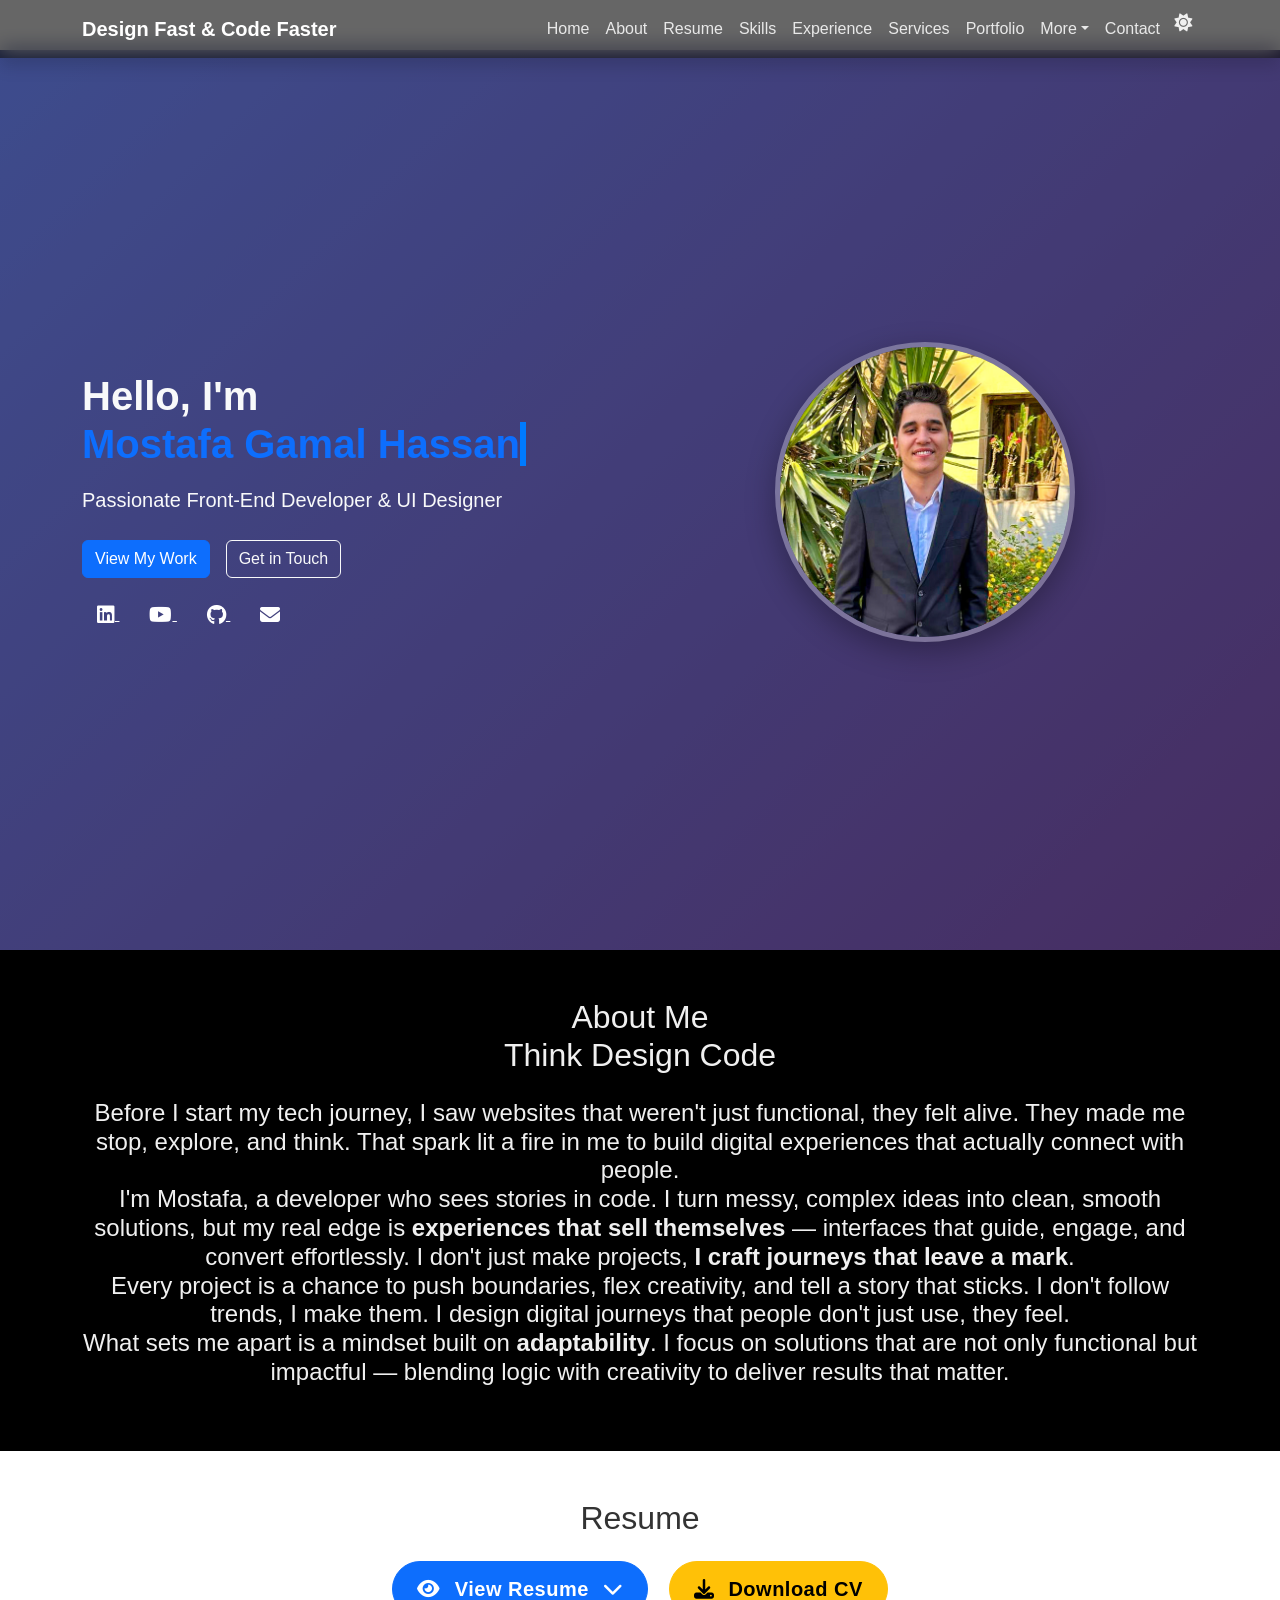
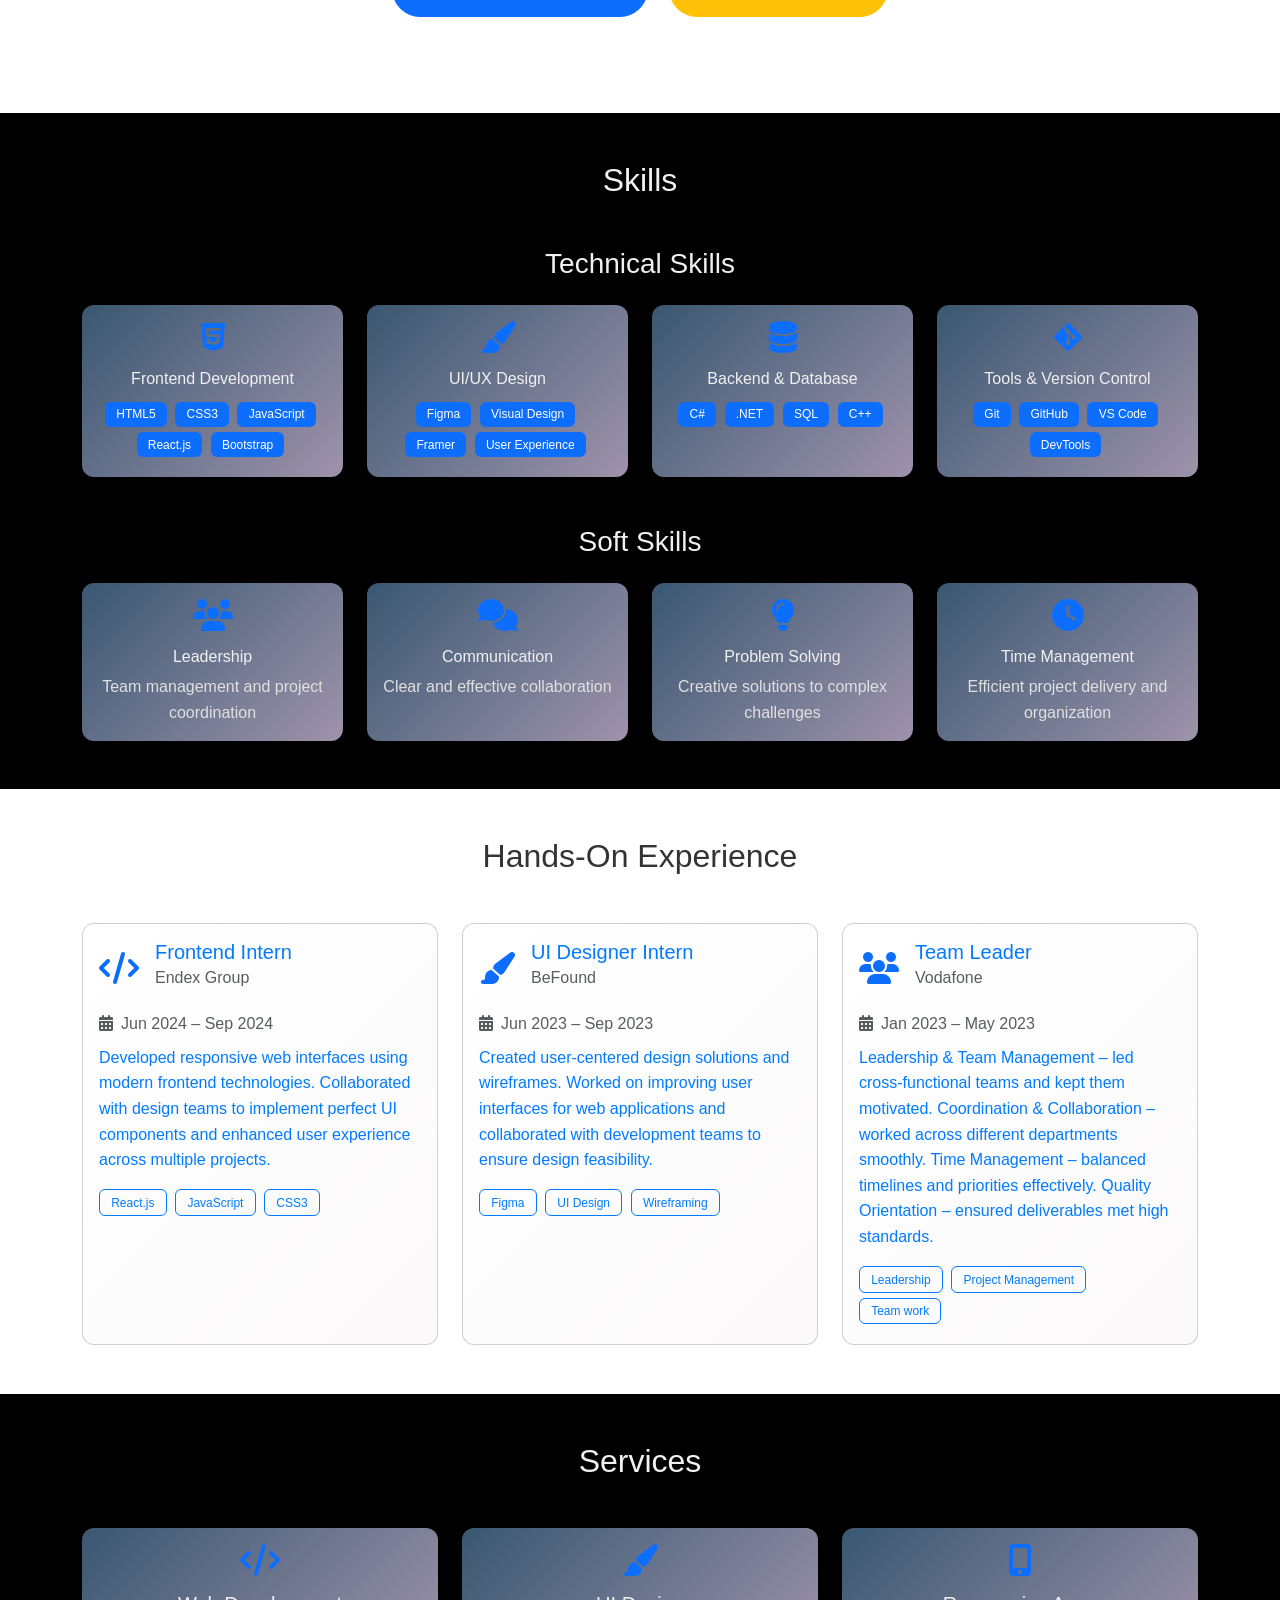
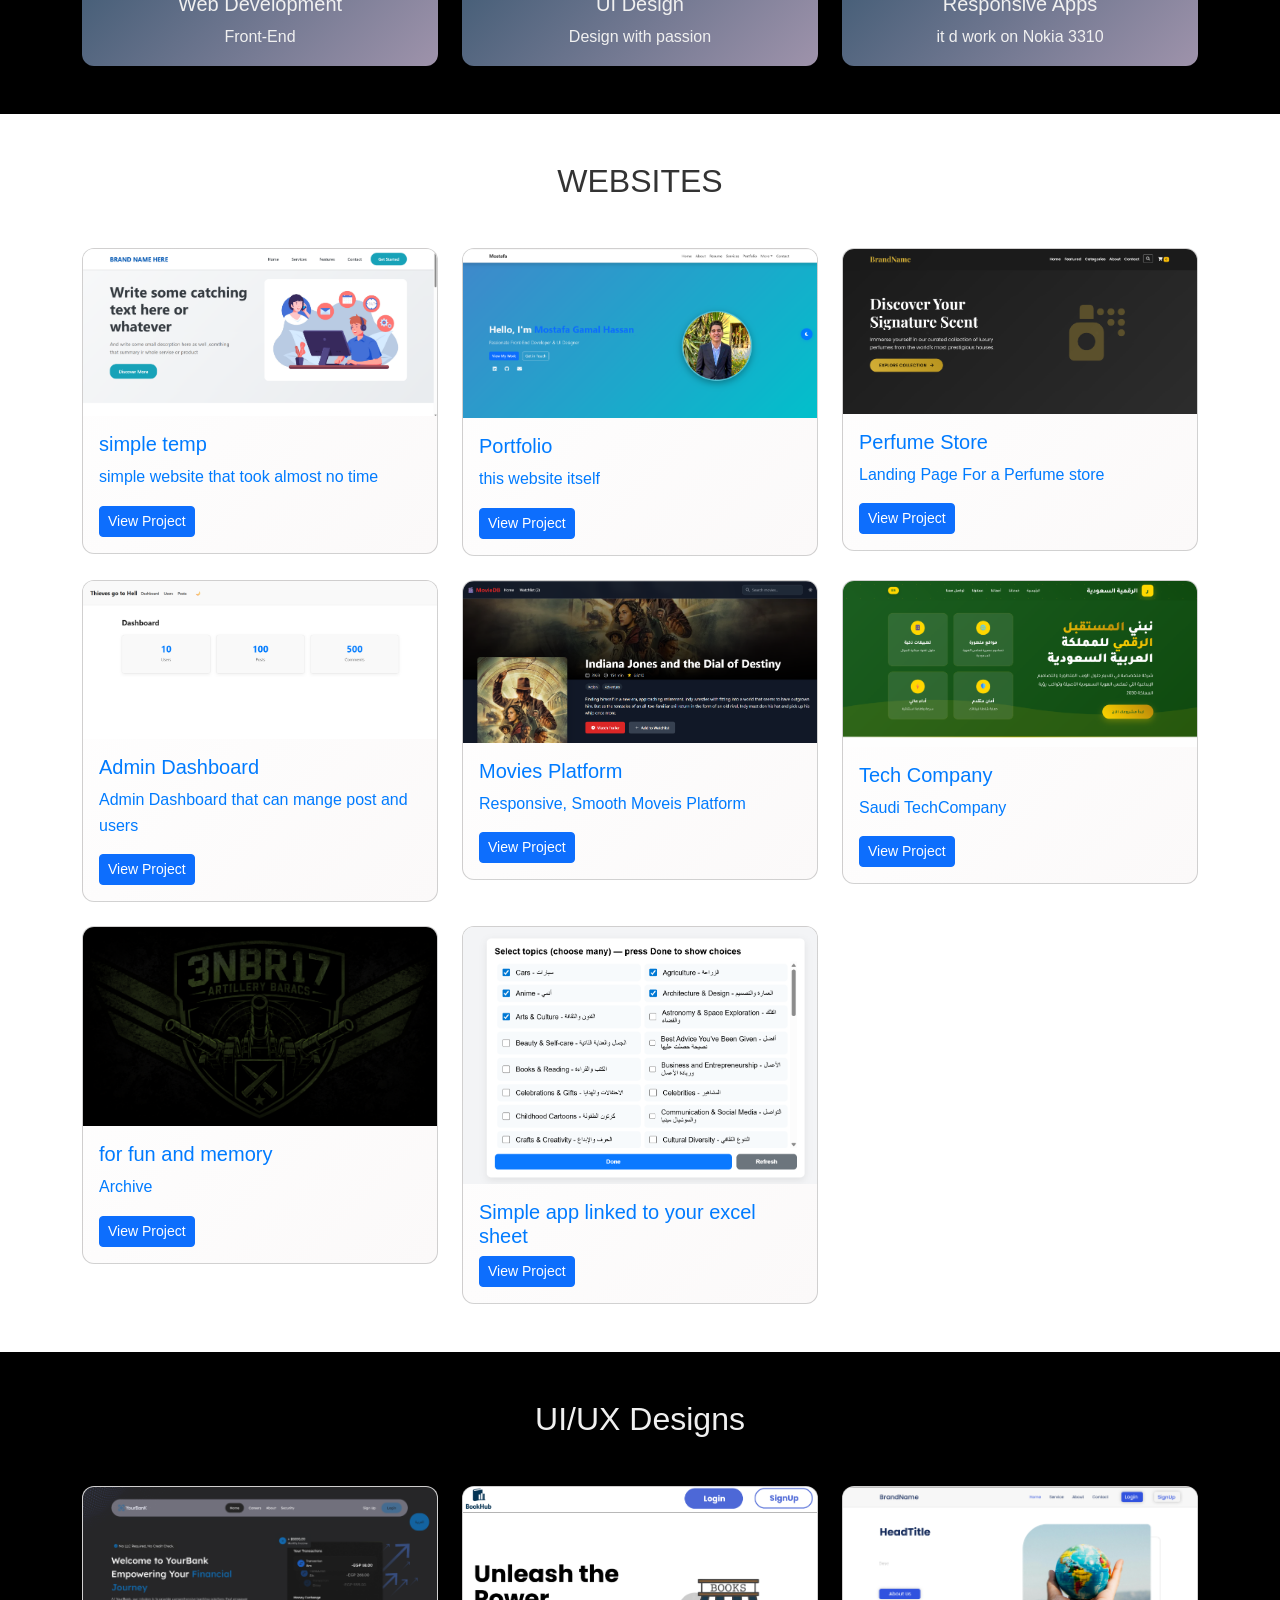
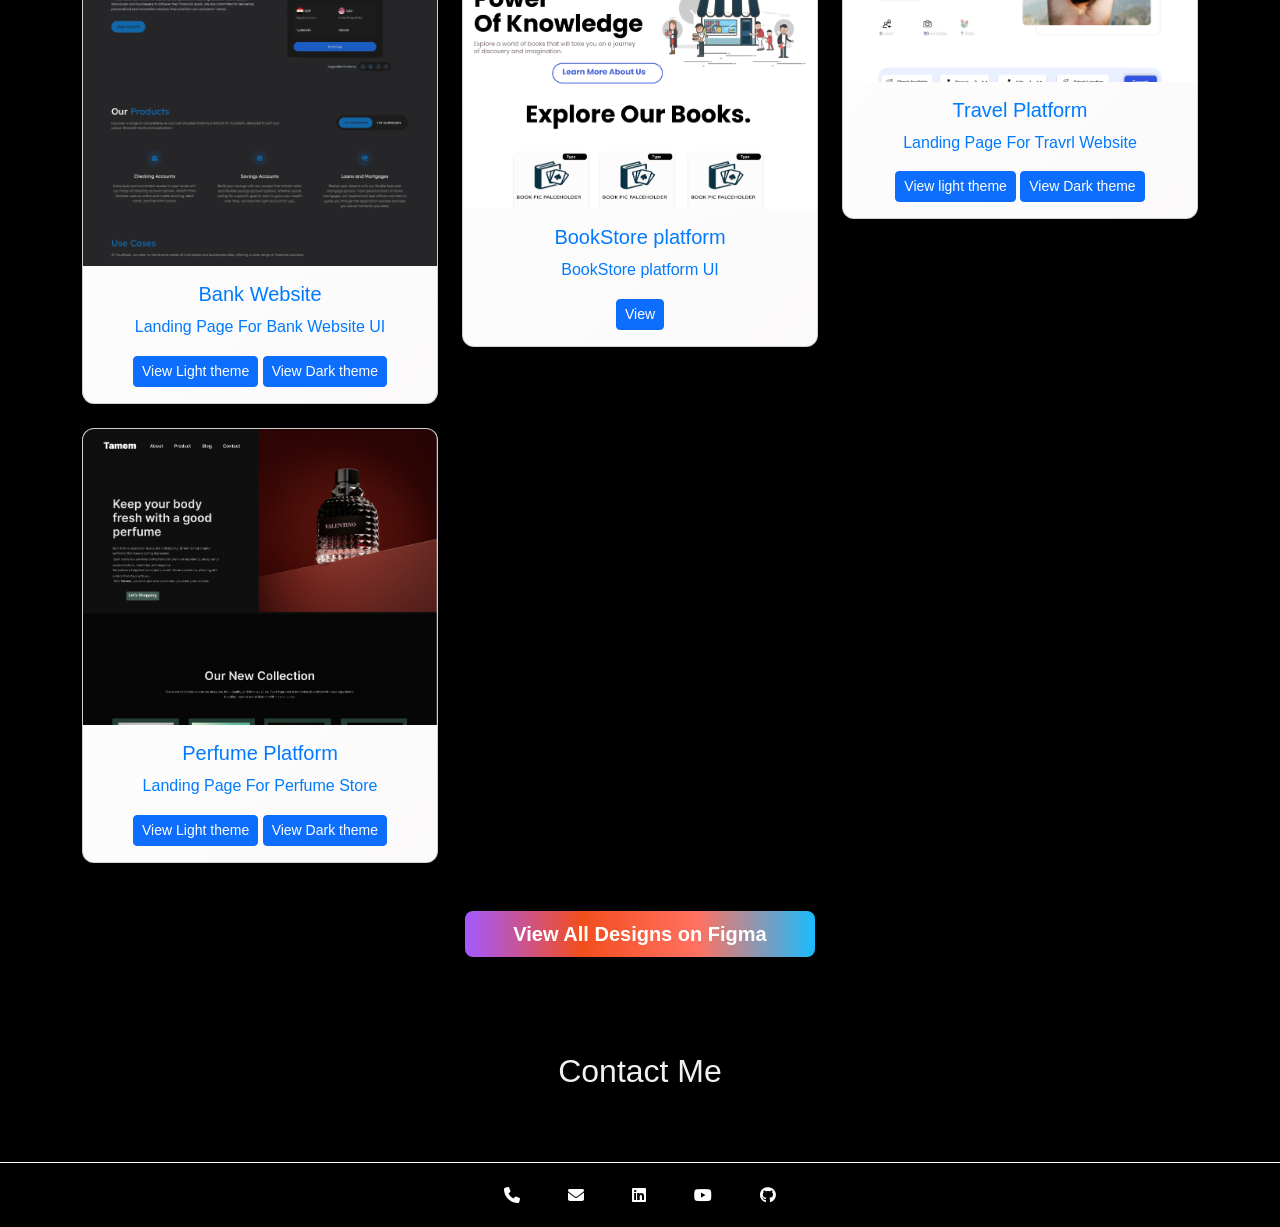
==== commit 860ace7c: "add 3nbr" ====
--- a/Mostafa-Jamal-Protofolio-main/index.html
+++ b/Mostafa-Jamal-Protofolio-main/index.html
@@ -527,7 +527,7 @@
           <div class="card portfolio-card stagger-2">
             <img src="img/3nbr17.png" class="card-img-top" alt="Project" />
             <div class="card-body">
-              <h5 class="card-title">for fun</h5>
+              <h5 class="card-title">for fun and memory</h5>
               <p class="card-text">Archive </p>
               <a href="3nbr 17/3nbr.html" target="_blank" class="btn btn-sm btn-primary">View Project</a>
             </div>
